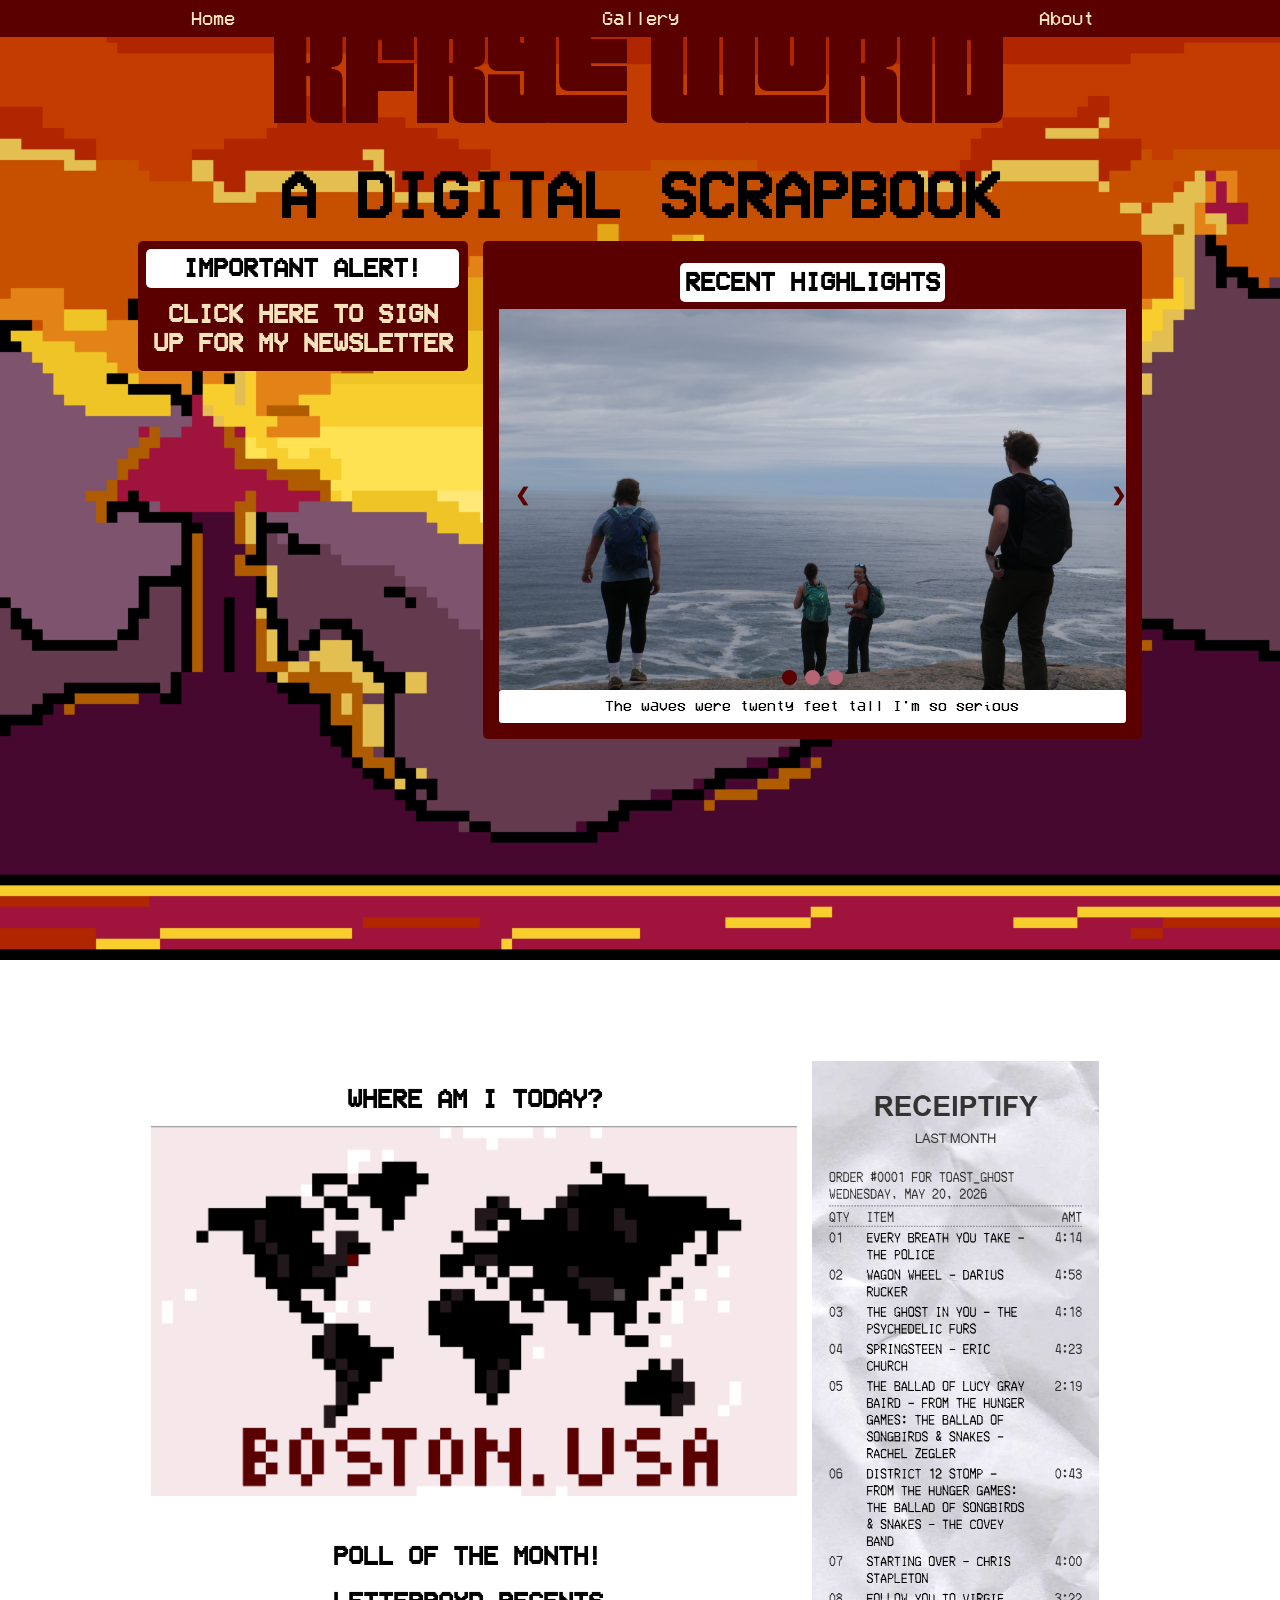
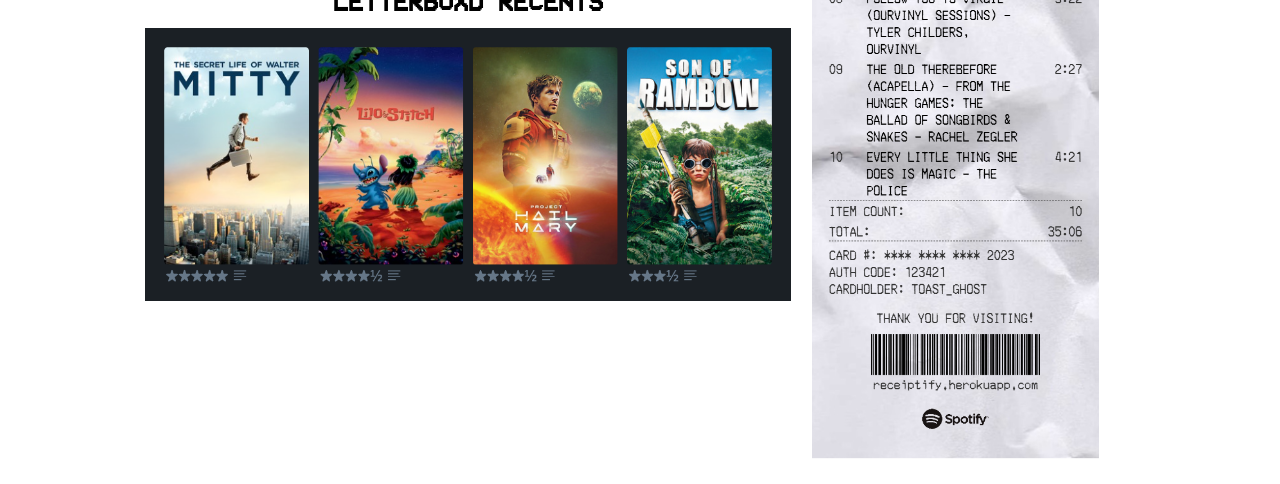
==== index.html @ 716885e6 "cssoverhaulpt3" ====
<!DOCTYPE html>
<html lang="en">
<head>
    <meta charset="UTF-8">
    <meta name="viewport" content="width=device-width, initial-scale=1.0">
    <title>Kfrye the site</title>
    <link rel="stylesheet" href="styles1.css">
    <script src="script.js" defer></script>
     <link rel="icon" type="image/x-icon" href="Favicon/favicon-16x16.png">
</head>

<body>
  <style>* {
  cursor: url('https://cdn.cursors-4u.net/previews/diet-coke-418678a9-32.webp') 32 32, auto !important;
}</style>
<div id="page">
   <nav id="site-nav">
    <a href="index.html">Home</a>
    <a href="index2.html">Gallery</a>
    <a href="index3.html">About</a>
  </nav> 
    <header class="page-header">
    <h1>KFrye World</h1>
    </header>   

<div class="page-wrapper">
  <div id="subheading">
    <h2>A digital scrapbook</h2>
  </div>

<div class="grid-container1">
  <div class="item leftitm">
      <div class="window">
     <div class="title-bar">
       <div class="title-bar-text"><h3>IMPORTANT ALERT!</h3>
        <div class="window-body">
        <a href="index6.html"><h5>Click here to sign up for my newsletter</h5></a>
       </div>
        </div>
      </div>
    </div> 
    <div>
      <iframe src="https://kfrye.atabook.org/" 
        width="100%" 
        style="border: none; top: -10px;"
        frameborder="0"
        title="Guestbook"
        scrolling="no">
    </iframe>
  </div>  
  </div>



  <!-- Slideshow container -->
<div class="item rightitem">
  <div class="slideshow-container">
  <div class="subheading"> <h3>Recent Highlights</h3></div>
  <!-- Full-width images with number and caption text -->
  <div class="mySlides fade">
    <img src="Gallery Photos/slideshow photos/acadiagroup.JPG" style="width:100%" style="height: 100px; object-fit: cover;">
    <div class="text">The waves were twenty feet tall I'm so serious</div>
  </div>

  <div class="mySlides fade">
    <img src="Gallery Photos/slideshow photos/carsunset.JPG" style="width:100%">
    <div class="text">A very beautiful moment until we realized the car battery had died.</div>
  </div>

  <div class="mySlides fade">
    <img src="Gallery Photos/slideshow photos/oldraggroup.jpg" style="width:100%">
    <div class="text">Andy would then proceed to climb off the edge of the mountain (he was fine but my blood pressure may never recover)</div>
  </div>

  <!-- Next and previous buttons -->
  <a class="prev" onclick="plusSlides(-1)">&#10094;</a>
  <a class="next" onclick="plusSlides(1)">&#10095;</a>

  <!-- The dots/circles -->
  <div class="dots-container">
    <span class="dot" onclick="currentSlide(1)"></span>
    <span class="dot" onclick="currentSlide(2)"></span>
    <span class="dot" onclick="currentSlide(3)"></span>
  </div>
  </div>
</div>
  </div>



<!-- end of horizontal row 1 --> 

<!-- Beginning of grid -->
<div class="grid-container">
    <div class="left-column-stack">
         <div id="location-map"><h3>Where am I today?</h3><img src="Media/locationmap.png" alt="Where am I?"></div>
     <div class="item item-2">
     <!-- Elfsight Poll | Untitled Poll -->
      <div><h3>Poll of the month!</h3></div>
     <script src="https://elfsightcdn.com/platform.js" async></script>
     <div class="elfsight-app-b0b68e0b-7c2a-4dcc-b255-953e3d0c269c" data-elfsight-app-lazy></div>
      <div><h3>Letterboxd Recents</h3></div>
         <div class="item item-1">
          <a href="https://boxd.it/flhbj"target="_blank" rel="noopener noreferrer">
          <img src="Media/Letterboxd Updates/letterboxd-recent-2026-05-26.png" alt="Recent movies watched" style="width: 100%; height: auto; object-fit: cover;"></a></div>
    </div>
    </div>
    
   
    <div class="item item-3">
    <img src="Media/recieptify_may26.png" alt="What I've been listening to lately"></div>
</div>
</div>
 </div>  
</body>
</html>
---- styles1.css ----
*, *::before, *::after {
  box-sizing: border-box;
}

#page {
  background-image:url(Media/customsunset.png);
  background-repeat:no-repeat;
  background-size:cover;
  overflow: hidden;
  background-attachment: fixed;
}

.page-wrapper{
  width: 80%;
  margin: 0 auto;

}

body {
  margin: 0;
  padding: 0;
}

img,
iframe {
  max-width: 100%;
  width: 100%;
  height: auto;
  display: block;
  overflow: hidden;
}

.page-header {
  width: 100%;
  box-sizing: border-box;

}

.page-header h1 {
  margin: 0;
  text-align: center;
  width: auto;
  box-sizing: border-box;
  background: transparent;
}

h1 {
  font-size: 12vi;
  color: #5A0001;
  align-items: center;
  font-family: 'Pincoya', sans-serif;
  padding: 0.5rem;
  padding-bottom: 0%;
  width: auto;
}
@media (orientation: portrait) {
  h1 {
    font-size: 15vi;
    padding-top: 10%;
  }
}

h2 {
  font-size: 3vi;
  color: #000000;
  text-align: center;
  font-family: 'VCR_OSD_MONO', sans-serif;
  margin: 0%;
  padding: 0%;
  text-transform: uppercase;
}

@media (orientation: landscape) {
  h2 {
    font-size: 5vi;
  }
}

h3 {
  font-size: 2vi;
  color: #000000;
  text-align: center;
  font-family: 'VCR_OSD_MONO', sans-serif;
  margin: 1%;
  padding: 5px;
  background-color: #ffffff;
  box-sizing: border-box;
  border-radius: 5px;
  text-transform: uppercase;
}

h4{
  font-size: 2vi;
  color: #000000;
  text-align: center;
  font-family: 'Designer', sans-serif;
  margin: 0%;
  padding: 0%;
  padding: 0.5rem;
  border-radius: 5px;
}

h5{
 font-size: 2vi;
  color: #F4E3BB;
  text-align: center;
  font-family: 'VCR_OSD_MONO', sans-serif;
  margin: 1%;
  padding: 5px;
  text-transform: uppercase; 
  text-decoration: none;
}

h5 a{
  text-decoration: none;
}

@media (orientation: portrait){
    h3 {
        font-size: 8vi;
        justify-content: center;
        text-align: center;
    }
}

.subheading {
    display: flex;
    flex-direction: row;
    align-items: flex-start;
    justify-content: center;
    width: 100%;
    margin: 0%;
    padding: 0%;
    }

#site-nav {
  display: flex;
  position: fixed;
  justify-content: space-evenly;
  gap: 1rem;
  margin: 0;
  font-family: VCR_OSD_MONO, sans-serif;
  font-size: larger;
  color: #F4E3BB;
  background: #5A0001;
  padding: .5rem;
  width: 100%;
  box-sizing: border-box;
  max-width: 100%;
  z-index: 1000;
}

#site-nav a {
  text-decoration: none;
  color: inherit;
  flex: 1;
  text-align: center;
  vertical-align: center;
}

@media (orientation: portrait){
    .horizontal-row {
        flex-direction: column;
        justify-content: center;
        align-items: flex-start;
        width: 100% !important;
        height: 100% !important;
        object-fit: contain !important;
    }
}
.grid-container1 {
  display: grid;
  grid-template-columns: 1fr 2fr; 
  grid-template-rows: auto auto 1fr; 
  gap: 15px; 
  padding: 10px;
  align-items: start;
  box-sizing: border-box;
  grid-auto-flow: dense;
}

.leftitm{
  grid-column: 1;
  grid-row: 1;
  width: 100%;
}

.rightitem{
  grid-column: 2;
  grid-row: 1/2;
  width: 100%;
}

@media (orientation: portrait) {
  .leftitm{
    grid-column: 1;
    grid-row: 1;
    width: 100% !important;
    height: 100% !important;
    object-fit: contain !important; 
  }
  .rightitem{
    grid-column: 1;
    grid-row: 2;
  }
}

.window{
  background-color:#5A0001;
  width: 100%;
  height: fit-content;
  padding: 5px;
  border-radius: 5px;
}

.window-body{
  display: flex;
  justify-content: center;
  align-items: flex-start;
  font-family: VCR_OSD_MONO, sans-serif;
  text-decoration: none;
}

.window-body a{
  font-family: VCR_OSD_MONO, sans-serif;
  text-decoration: none;
}

iframe {
  display: block;
  width: 100%;
  height: 40rem;
  border-radius: 5px;
}

.grid-container {
  display: grid;
  grid-template-columns: 2fr 1fr; 
  grid-template-rows: auto auto 1fr; 
  gap: 15px; 
  padding: 10px;
  align-items: start;
  box-sizing: border-box;
  grid-auto-flow: dense;
}

.left-column-stack {
  display: flex;
  flex-direction: column;
  gap: 15px;
}

.right-column-stack {
  display: flex;
  flex-direction: column;
  gap: 15px;
}

.item-1 {
  grid-column: 1;
  grid-row: 1;
  width: 100%;
}

.item-2 {
  grid-column: 1;
  grid-row: 2;
  width: 100%;
  align-items: flex-start;
  padding: 1%;
  margin: 0%;
  background-size: cover;
  background-position: center;
}

[class*="elfsight-app"] {
  width: 100% !important;
  margin-top: 0 !important;
  margin-bottom: 0 !important;
  align-self: start !important; 
  margin-bottom: 1%;
}

.item-3 {
  grid-column: 2;
  grid-row: 1 / 3; 
  width: 87%;
  align-items: flex-end;
}
* {box-sizing:border-box}

#location-map {
  width: 100%;
  height: auto;
  display: block;
  justify-content: center;
  margin: 1%;
  padding: 1%;
}

@media (orientation: portrait) {
  .grid-container {
    grid-template-columns: 1fr; /* Forces a single column */
    grid-template-rows: auto; /* Resets row heights */
    flex-direction: column;
    display: flex;
    justify-content: center;
    align-items: flex-start;
  }

  .item-1, .item-2 {
    grid-column: auto; 
    grid-row: auto;  
    overflow: hidden;
    justify-content: center;
    align-items: flex-start;
  }
    .item-3 {
        grid-column: auto; 
        grid-row: auto;  
        width: 100%;
        justify-content: center;
        align-items: flex-start;
    }

  .dots-container {
  position: absolute;
  bottom: 40px;
  left: 0;
  right: 0;
  width: 100%;
  text-align: center;
    }
}
/* Slideshow container */
.slideshow-container {
  max-width: 900px;
  max-height: auto;
  position: relative;
  overflow: hidden;
  margin: auto;
  padding: 1rem;
  border-radius: 5px;
  background-color: #5A0001;
  background-size: cover;
  background-position: center;
}

/* Hide the images by default */
.mySlides {
  display: none;
}

.mySlides img {
  width: 100%;
  height: auto;
  object-fit: cover;
  object-position: center;
  display: block;
}

/* Container for the dots */
.dots-container {
  position: absolute;
  bottom: 50px;
  left: 0;
  right: 0;
  width: 100%;
  text-align: center;
}

@media (orientation: portrait) {
  .dots-container {
    bottom: 10px;
  }
  .text {
    bottom: 40px;
    color: #000000;
    font-family: Helvetica, sans-serif;
    font-size: 15px;
    padding: 8px 12px;
    position: absolute;
    bottom: 535px;
    width: 100%;
    text-align: center;
  }
  .slideshow-container {
    padding-bottom: 0%;
  }
}

/* Next & previous buttons */
.prev, .next {
  cursor: pointer;
  position: absolute;
  top: 50%;
  width: auto;
  margin-top: -22px;
  padding: 16px;
  color: #5A0001;
  font-weight: bold;
  font-size: 18px;
  transition: 0.6s ease;
  border-radius: 0 3px 3px 0;
  user-select: none;
}

/* Position the "next button" to the right */
.next {
  right: 0;
  border-radius: 3px 0 0 3px;
}

/* On hover, add a black background color with a little bit see-through */
.prev:hover, .next:hover {
  background-color: rgba(0,0,0,0.8);
}

.text {
  color: #000000;
  font-family: VCR_OSD_MONO, sans-serif;
  font-size: 15px;
  padding: 8px 12px;
  bottom: 490px;
  width: 100%;
  text-align: center;
  background-color: #ffffff;
  box-sizing: border-box;
  border-radius: 3px;
}

/* Number text (1/3 etc) */
.numbertext {
  color: #5A0001;
  font-size: 12px;
  font-family: Helvetica, sans-serif;
  padding: 8px 12px;
  position: absolute;
  top: 40;
}

/* The dots/bullets/indicators */
.dot {
  cursor: pointer;
  height: 15px;
  width: 15px;
  margin: 0 2px;
  background-color: #B56576;
  border-radius: 50%;
  display: inline-block;
  transition: background-color 0.6s ease;
}

.active, .dot:hover {
  background-color: #5A0001;
}

/* Fading animation */
.fade {
  animation-name: fade;
  animation-duration: 1.5s;
}

@keyframes fade {
  from {opacity: .4}
  to {opacity: 1}
}

.ml-embedded {
  width: auto;
  height: auto;
  display: block;
  justify-content: center;
  align-items: start;
  margin: 1rem;
}

#header__inner {
  display: flex;
  flex-direction: row;
  align-items: center;
  justify-content: center;
  width: 100%;
  border-color: black;
}

#about-and-resources-text {
    padding: 1rem;
    padding-top: 0%;
    justify-content: center;
    text-align: center;
    vertical-align: top;
    padding-bottom: 15rem;
    font-family: Helvetica,sans-serif;
    font-size: 2vi;
}
@media (orientation: portrait) {
  #about-and-resources-text {
    font-size: 4vi;
    padding-top: 0%;
  }
    
}
#about-and-resources-text a{
    color: #F6E8EA;
    background: #5A0001;
    padding: 0.5rem;
    box-sizing: border-box;
    font-family: Helvetica, sans-serif;
    border-radius: 5px;
    text-decoration: none;}
@font-face {
  font-family: 'Fat Kat';
  src: url('Fonts/Fat Kat - (Demo) hanscostudio.com.woff2') format('woff2'),
       url('Fonts/Fat Kat - (Demo) hanscostudio.com.woff') format('woff');
  font-weight: normal;
  font-style: normal;
}

@font-face {
    font-family: 'Minecraft';
    src: url('Fonts/Minecraft.ttf') format('truetype'),
         url('Fonts/Minecraft.woff') format('woff'),
         url('Fonts/Minecraft.woff2') format('woff2');
    font-weight: normal;
    font-style: normal;
}

@font-face {
    font-family: 'Monospace Typewriter';
    src: url('Fonts/MonospaceTypewriter.ttf') format('truetype'),
         url('Fonts/MonospaceTypewriter.woff') format('woff'),
         url('Fonts/MonospaceTypewriter.woff2') format('woff2');
    font-weight: normal;
    font-style: normal;
}

@font-face {
    font-family: Designer;
    src: url('Fonts/Designer.regular.ttf') format('truetype'),
         url('Fonts/Designer.woff') format('woff'),
         url('Fonts/Designer.woff2') format('woff2');
    font-weight: normal;
    font-style: normal;
}

@font-face {
    font-family: Pincoya;
    src: url('Fonts/Pincoyablack-Black.ttf') format('truetype'),
         url('Fonts/pincoyablack.woff') format('woff'),
         url('Fonts/pincoyablack.woff2') format('woff2');
    font-weight: normal;
    font-style: normal;
}

@font-face {
    font-family: powerpuff girls;
    src: url('Fonts/powerpuff girls font.ttf') format('truetype'),
         url('Fonts/PowerpuffGirls.woff') format('woff'),
         url('Fonts/PowerpuffGirls.woff2') format('woff2');
}

@font-face {
  font-family: BLUE-OCEAN;
  src: url(Fonts/BLUE-OCEAN.ttf) format('truetype');
}

@font-face {
  font-family: VCR_OSD_MONO;
  src: url(Fonts/VCR_OSD_MONO_1.001.ttf);
}
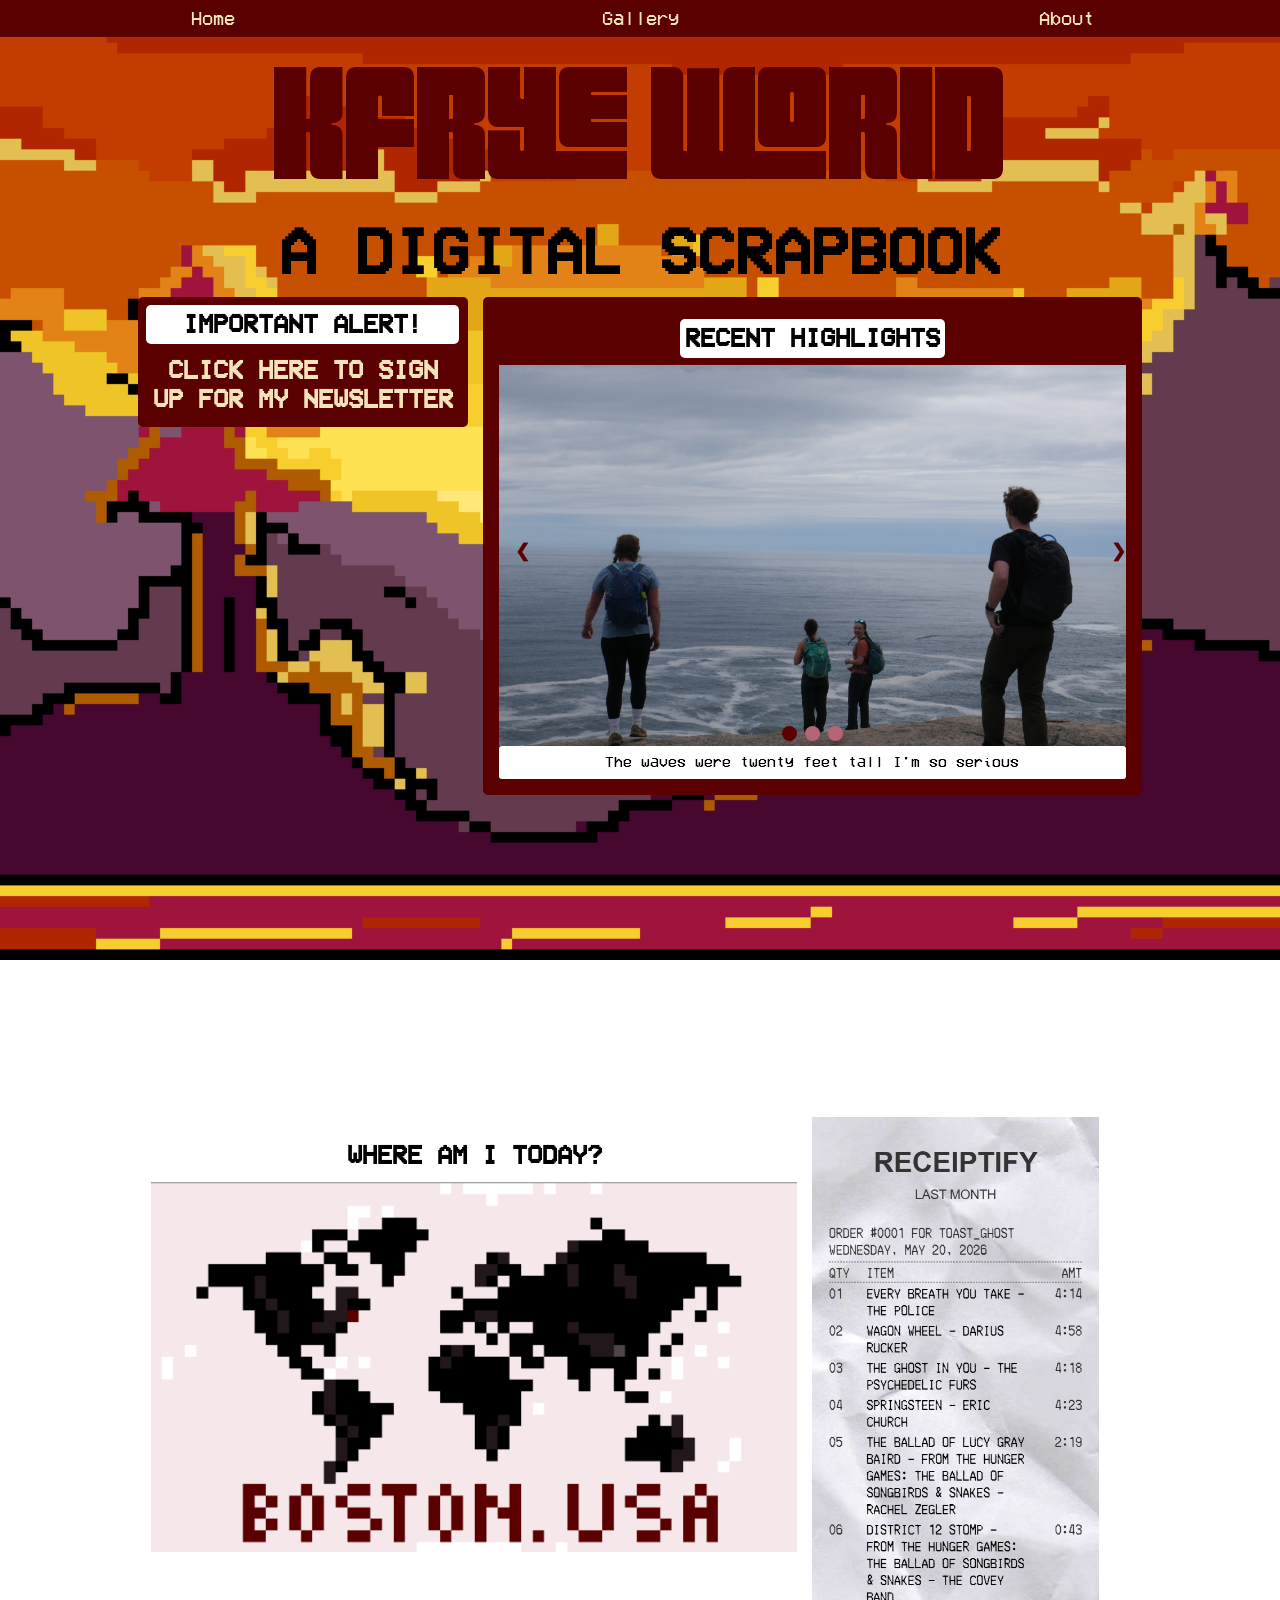
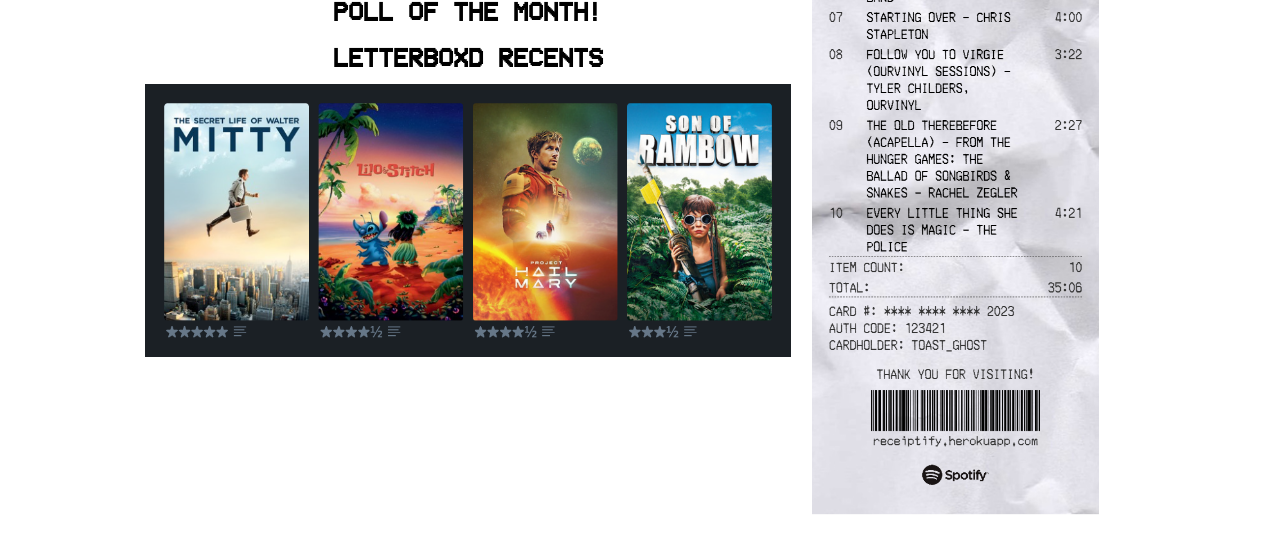
==== commit 5e2a0570: "cssoverhaul4" ====
--- a/index.html
+++ b/index.html
@@ -34,7 +34,7 @@
      <div class="title-bar">
        <div class="title-bar-text"><h3>IMPORTANT ALERT!</h3>
         <div class="window-body">
-        <a href="index6.html"><h5>Click here to sign up for my newsletter</h5></a>
+        <a href="index6.html" target="_blank" rel="noopener noreferrer"><h5>Click here to sign up for my newsletter</h5></a>
        </div>
         </div>
       </div>
--- a/styles1.css
+++ b/styles1.css
@@ -50,6 +50,7 @@
   align-items: center;
   font-family: 'Pincoya', sans-serif;
   padding: 0.5rem;
+  padding-top: 5%;
   padding-bottom: 0%;
   width: auto;
 }
@@ -484,16 +485,7 @@
   border-color: black;
 }
 
-#about-and-resources-text {
-    padding: 1rem;
-    padding-top: 0%;
-    justify-content: center;
-    text-align: center;
-    vertical-align: top;
-    padding-bottom: 15rem;
-    font-family: Helvetica,sans-serif;
-    font-size: 2vi;
-}
+
 @media (orientation: portrait) {
   #about-and-resources-text {
     font-size: 4vi;
@@ -501,14 +493,7 @@
   }
     
 }
-#about-and-resources-text a{
-    color: #F6E8EA;
-    background: #5A0001;
-    padding: 0.5rem;
-    box-sizing: border-box;
-    font-family: Helvetica, sans-serif;
-    border-radius: 5px;
-    text-decoration: none;}
+
 @font-face {
   font-family: 'Fat Kat';
   src: url('Fonts/Fat Kat - (Demo) hanscostudio.com.woff2') format('woff2'),
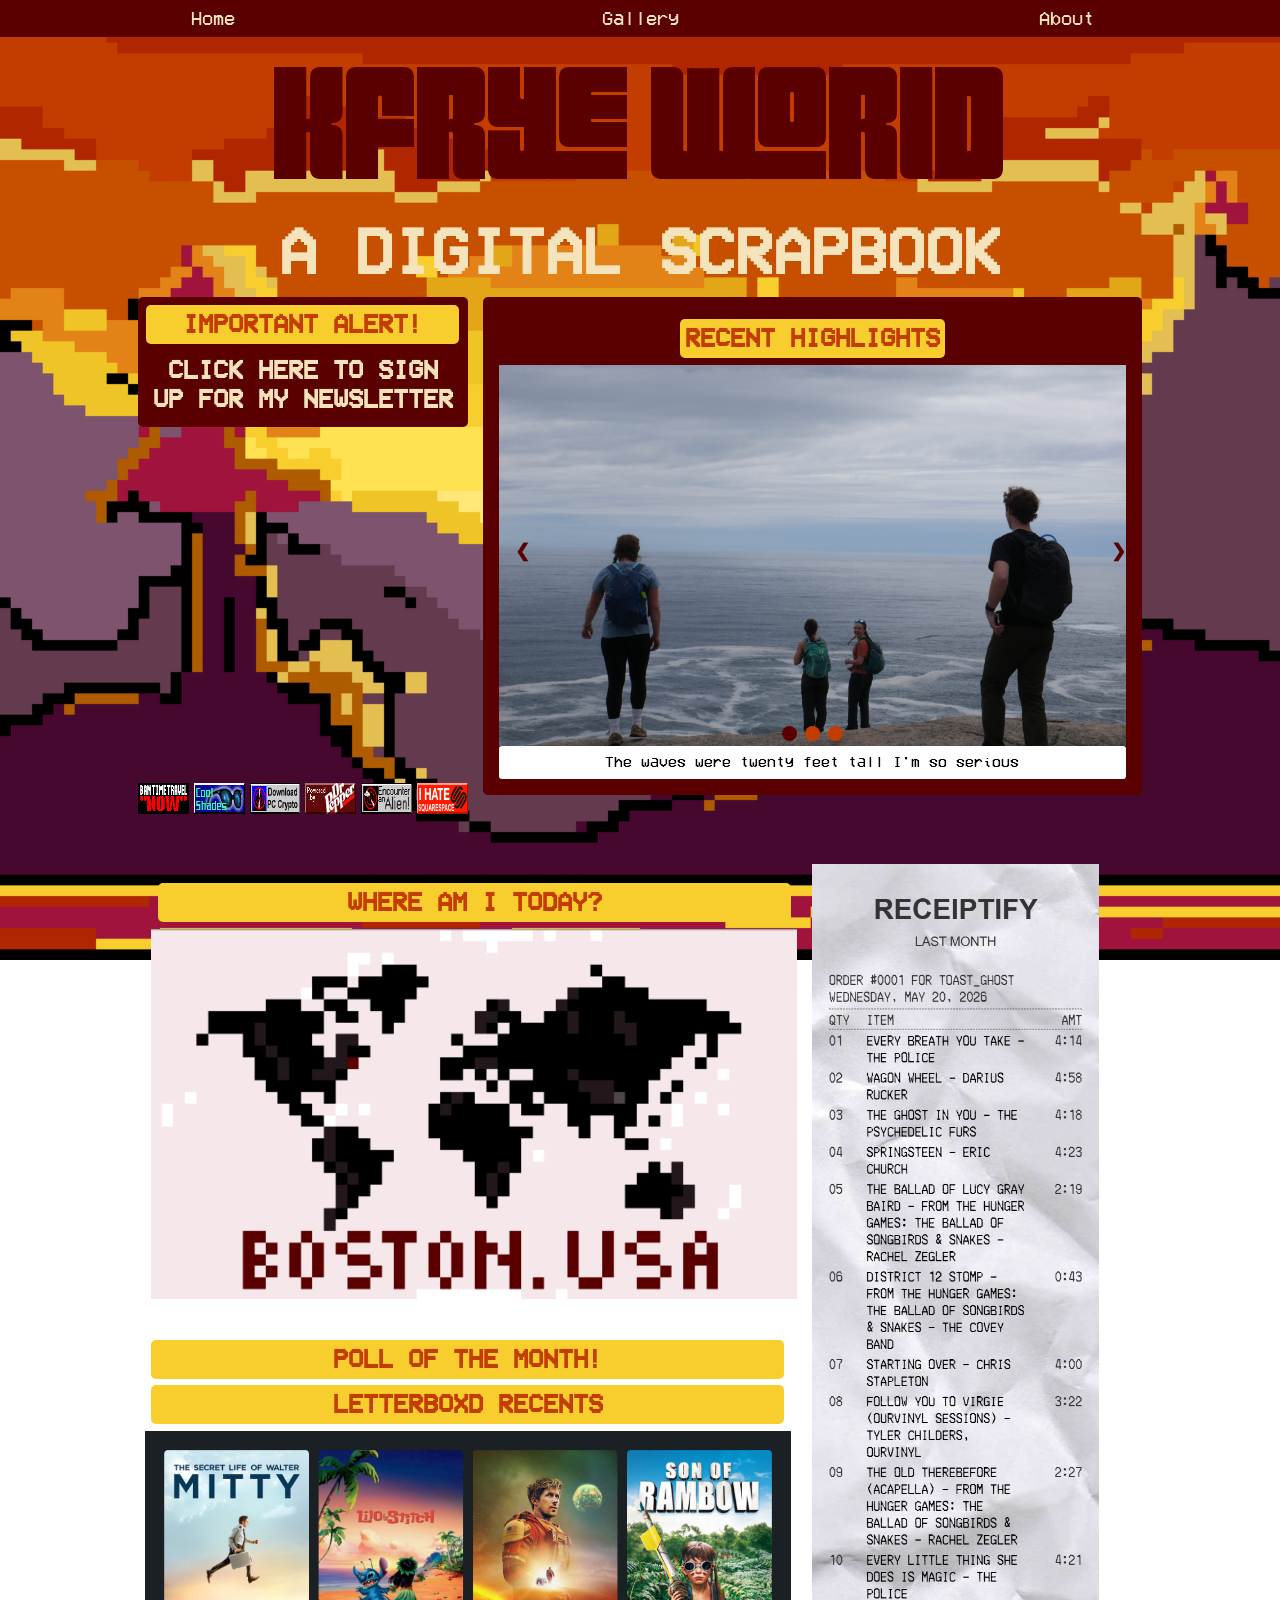
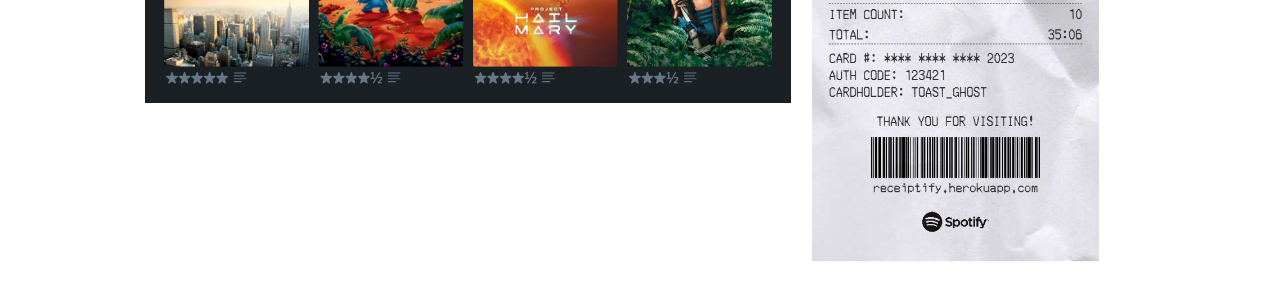
==== commit a174aa50: "cssoverhaulpt5" ====
--- a/index.html
+++ b/index.html
@@ -30,7 +30,7 @@
 
 <div class="grid-container1">
   <div class="item leftitm">
-      <div class="window">
+    <div class="window">
      <div class="title-bar">
        <div class="title-bar-text"><h3>IMPORTANT ALERT!</h3>
         <div class="window-body">
@@ -44,10 +44,29 @@
         width="100%" 
         style="border: none; top: -10px;"
         frameborder="0"
-        title="Guestbook"
-        scrolling="no">
+        title="Guestbook">
     </iframe>
-  </div>  
+    </div>  
+    <div class="button-slideshow">
+      <a href="https://your-destination-url.com" target="_blank" rel="noopener noreferrer">
+      <img src="Buttons/bantimetravel.png" class=scrolling-image alt="Ban Time Travel!">
+     </a>
+     <a href="https://your-destination-url.com" target="_blank" rel="noopener noreferrer">
+     <img src="Buttons/coolshades.gif" class=scrolling-image alt="Cool shades">
+     </a>
+      <a href="https://your-destination-url.com" target="_blank" rel="noopener noreferrer">
+     <img src="Buttons/downloadingviruses.gif" class=scrolling-image alt="Uh oh what are you downloading">
+     </a>
+      <a href="https://your-destination-url.com" target="_blank" rel="noopener noreferrer">
+     <img src="Buttons/drpepperpower.gif" class=scrolling-image alt="Dr Pepper Power">
+     </a>
+     <a href="https://your-destination-url.com" target="_blank" rel="noopener noreferrer">
+     <img src="Buttons/encounteranalien.gif" class=scrolling-image alt="encounter an alien">
+     </a>
+      <a href="https://your-destination-url.com" target="_blank" rel="noopener noreferrer">
+     <img src="Buttons/hatesquarespace.png" class=scrolling-image alt="hate squarespace">
+     </a>
+    </div>
   </div>
 
 
@@ -58,7 +77,7 @@
   <div class="subheading"> <h3>Recent Highlights</h3></div>
   <!-- Full-width images with number and caption text -->
   <div class="mySlides fade">
-    <img src="Gallery Photos/slideshow photos/acadiagroup.JPG" style="width:100%" style="height: 100px; object-fit: cover;">
+    <img src="Gallery Photos/slideshow photos/acadiagroup.JPG">
     <div class="text">The waves were twenty feet tall I'm so serious</div>
   </div>
 
--- a/styles1.css
+++ b/styles1.css
@@ -63,7 +63,7 @@
 
 h2 {
   font-size: 3vi;
-  color: #000000;
+  color: #F4E3BB;
   text-align: center;
   font-family: 'VCR_OSD_MONO', sans-serif;
   margin: 0%;
@@ -79,12 +79,12 @@
 
 h3 {
   font-size: 2vi;
-  color: #000000;
+  color: #c33c00;
   text-align: center;
   font-family: 'VCR_OSD_MONO', sans-serif;
   margin: 1%;
   padding: 5px;
-  background-color: #ffffff;
+  background-color: #f8ce2f;
   box-sizing: border-box;
   border-radius: 5px;
   text-transform: uppercase;
@@ -230,8 +230,9 @@
 iframe {
   display: block;
   width: 100%;
-  height: 40rem;
+  height: 21rem;
   border-radius: 5px;
+  margin-top: 1%;
 }
 
 .grid-container {
@@ -299,40 +300,18 @@
   padding: 1%;
 }
 
-@media (orientation: portrait) {
-  .grid-container {
-    grid-template-columns: 1fr; /* Forces a single column */
-    grid-template-rows: auto; /* Resets row heights */
-    flex-direction: column;
-    display: flex;
-    justify-content: center;
-    align-items: flex-start;
-  }
-
-  .item-1, .item-2 {
-    grid-column: auto; 
-    grid-row: auto;  
-    overflow: hidden;
-    justify-content: center;
-    align-items: flex-start;
-  }
-    .item-3 {
-        grid-column: auto; 
-        grid-row: auto;  
-        width: 100%;
-        justify-content: center;
-        align-items: flex-start;
-    }
-
-  .dots-container {
-  position: absolute;
-  bottom: 40px;
-  left: 0;
-  right: 0;
-  width: 100%;
-  text-align: center;
-    }
-}
+.button-slideshow{
+  display: flex;
+  flex-direction: row;  
+  gap: 5px;
+  margin-top: 5%;
+}
+
+.button-slideshow img{
+  height: 31px;
+  width: 88px;
+}
+
 /* Slideshow container */
 .slideshow-container {
   max-width: 900px;
@@ -446,7 +425,7 @@
   height: 15px;
   width: 15px;
   margin: 0 2px;
-  background-color: #B56576;
+  background-color: #c33c00;
   border-radius: 50%;
   display: inline-block;
   transition: background-color 0.6s ease;
@@ -490,8 +469,7 @@
   #about-and-resources-text {
     font-size: 4vi;
     padding-top: 0%;
-  }
-    
+  } 
 }
 
 @font-face {
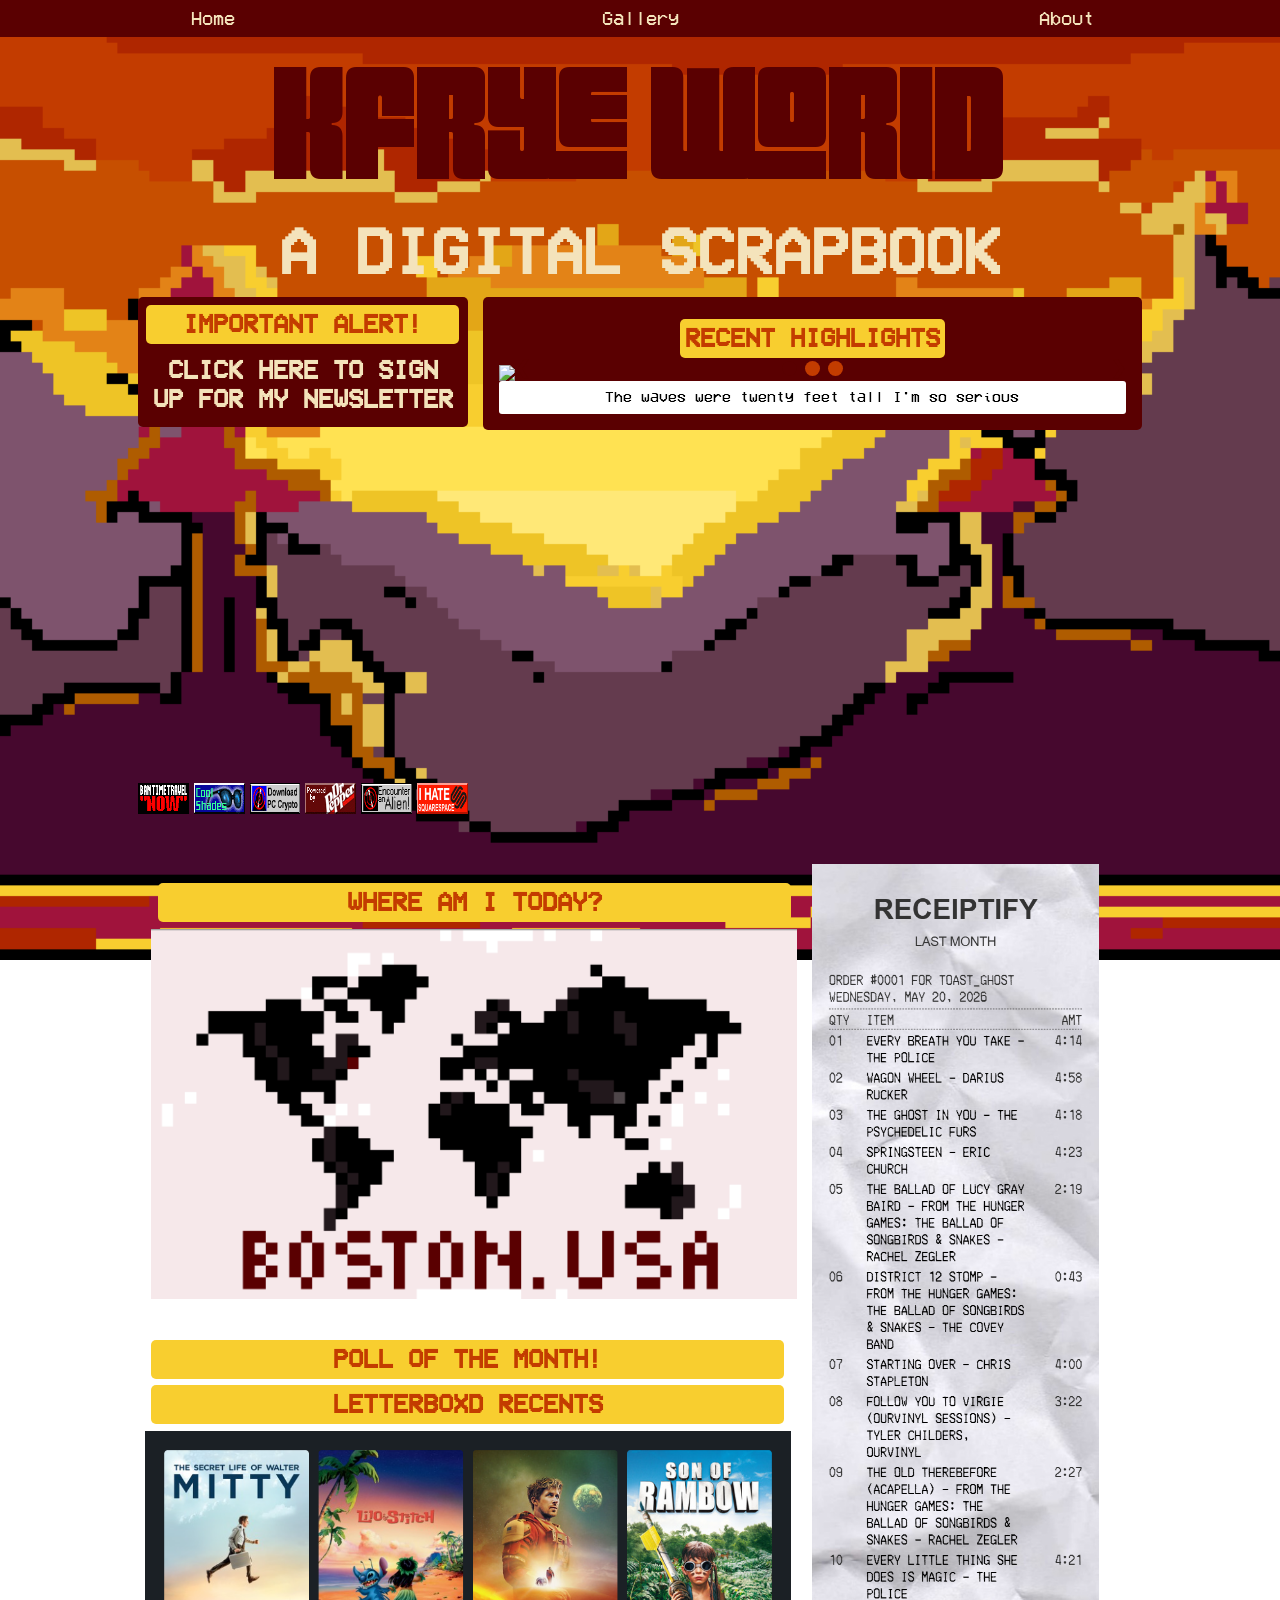
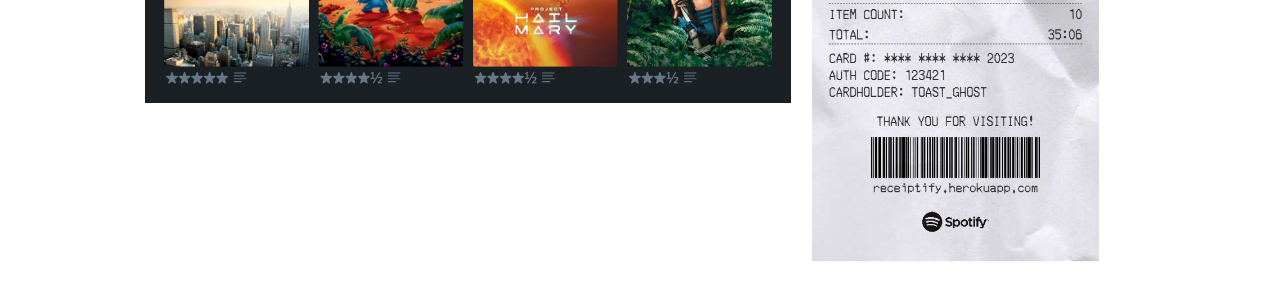
==== commit d520cac7: "updatesmay29" ====
--- a/index.html
+++ b/index.html
@@ -77,18 +77,18 @@
   <div class="subheading"> <h3>Recent Highlights</h3></div>
   <!-- Full-width images with number and caption text -->
   <div class="mySlides fade">
-    <img src="Gallery Photos/slideshow photos/acadiagroup.JPG">
+    <img src="Gallery Photos/slideshow photos/AcadiaGroupFormatted.png">
     <div class="text">The waves were twenty feet tall I'm so serious</div>
   </div>
 
   <div class="mySlides fade">
-    <img src="Gallery Photos/slideshow photos/carsunset.JPG" style="width:100%">
+    <img src="Gallery Photos/slideshow photos/Fundysunsetformatted.png" style="width:100%">
     <div class="text">A very beautiful moment until we realized the car battery had died.</div>
   </div>
 
   <div class="mySlides fade">
-    <img src="Gallery Photos/slideshow photos/oldraggroup.jpg" style="width:100%">
-    <div class="text">Andy would then proceed to climb off the edge of the mountain (he was fine but my blood pressure may never recover)</div>
+    <img src="Gallery Photos/slideshow photos/OldRagGroupFormatted.png" style="width:100%">
+    <div class="text">Andy would then proceed to climb off the edge of the mountain</div>
   </div>
 
   <!-- Next and previous buttons -->
--- a/styles1.css
+++ b/styles1.css
@@ -13,7 +13,12 @@
 .page-wrapper{
   width: 80%;
   margin: 0 auto;
-
+}
+
+@media (orientation: portrait){
+  .page-wrapper{
+    width: 100%;
+  }
 }
 
 body {
@@ -56,13 +61,13 @@
 }
 @media (orientation: portrait) {
   h1 {
-    font-size: 15vi;
+    font-size: 20vi;
     padding-top: 10%;
   }
 }
 
 h2 {
-  font-size: 3vi;
+  font-size: 5vi;
   color: #F4E3BB;
   text-align: center;
   font-family: 'VCR_OSD_MONO', sans-serif;
@@ -71,9 +76,9 @@
   text-transform: uppercase;
 }
 
-@media (orientation: landscape) {
+@media (orientation: portrait) {
   h2 {
-    font-size: 5vi;
+    font-size: 10vi;
   }
 }
 
@@ -121,6 +126,9 @@
         font-size: 8vi;
         justify-content: center;
         text-align: center;
+    }
+    h5{
+      font-size: 5vi;
     }
 }
 
@@ -193,6 +201,11 @@
 }
 
 @media (orientation: portrait) {
+  .grid-container1 {
+  display: grid;
+  grid-template-columns: 1fr; 
+  grid-template-rows: auto auto 1fr;
+  }
   .leftitm{
     grid-column: 1;
     grid-row: 1;
@@ -290,6 +303,26 @@
   align-items: flex-end;
 }
 * {box-sizing:border-box}
+
+@media (orientation: portrait) {
+  .grid-container {
+    display: grid;
+    grid-template-columns: 2fr; 
+    grid-template-rows: auto auto auto 1fr;
+  } 
+  .item-1{
+    grid-column: 1;
+    grid-row: 1;
+  }
+  .item-2{
+    grid-column: 1;
+    grid-row: 2;
+  }
+  .item-3{
+    grid-column: 1;
+    grid-row: 3;
+  }
+}
 
 #location-map {
   width: 100%;
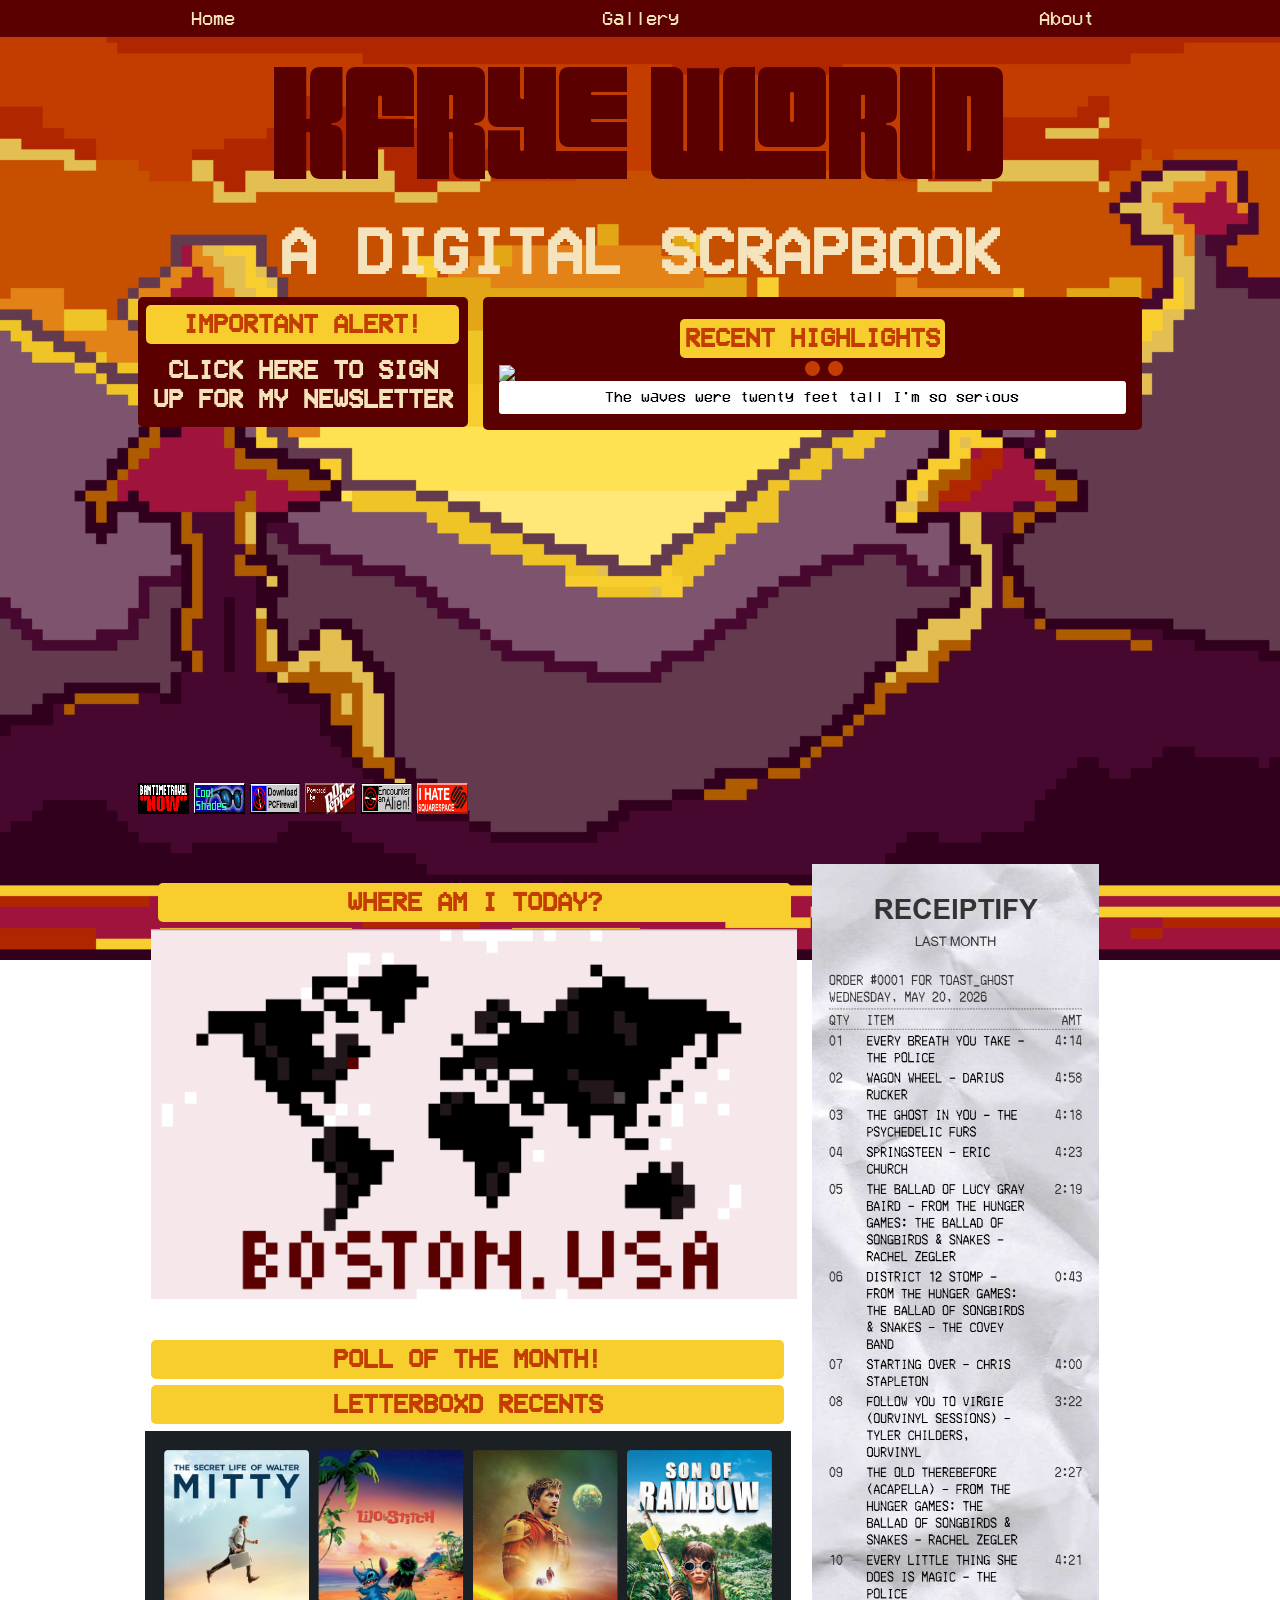
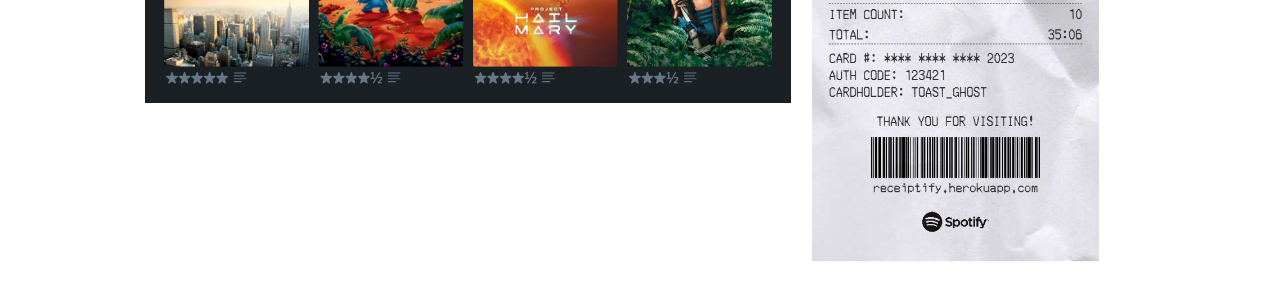
==== commit 829c951f: "testcommit" ====
--- a/index.html
+++ b/index.html
@@ -48,22 +48,22 @@
     </iframe>
     </div>  
     <div class="button-slideshow">
-      <a href="https://your-destination-url.com" target="_blank" rel="noopener noreferrer">
+      <a href="https://whimsy.space/" target="_blank" rel="noopener noreferrer">
       <img src="Buttons/bantimetravel.png" class=scrolling-image alt="Ban Time Travel!">
      </a>
-     <a href="https://your-destination-url.com" target="_blank" rel="noopener noreferrer">
+     <a href="https://plaza.one/" target="_blank" rel="noopener noreferrer">
      <img src="Buttons/coolshades.gif" class=scrolling-image alt="Cool shades">
      </a>
-      <a href="https://your-destination-url.com" target="_blank" rel="noopener noreferrer">
+      <a href="https://www.jerrypournelle.com/reports/jerryp/dogsinelk.html" target="_blank" rel="noopener noreferrer">
      <img src="Buttons/downloadingviruses.gif" class=scrolling-image alt="Uh oh what are you downloading">
      </a>
-      <a href="https://your-destination-url.com" target="_blank" rel="noopener noreferrer">
+      <a href="https://www.ciggies.app/" target="_blank" rel="noopener noreferrer">
      <img src="Buttons/drpepperpower.gif" class=scrolling-image alt="Dr Pepper Power">
      </a>
-     <a href="https://your-destination-url.com" target="_blank" rel="noopener noreferrer">
+     <a href="https://zzz.zoomquilt.org/" target="_blank" rel="noopener noreferrer">
      <img src="Buttons/encounteranalien.gif" class=scrolling-image alt="encounter an alien">
      </a>
-      <a href="https://your-destination-url.com" target="_blank" rel="noopener noreferrer">
+      <a href="https://isotropic.org/papers/chicken.pdf" target="_blank" rel="noopener noreferrer">
      <img src="Buttons/hatesquarespace.png" class=scrolling-image alt="hate squarespace">
      </a>
     </div>
--- a/styles1.css
+++ b/styles1.css
@@ -3,7 +3,7 @@
 }
 
 #page {
-  background-image:url(Media/customsunset.png);
+  background-image:url(Media/sunsetbkgd.png);
   background-repeat:no-repeat;
   background-size:cover;
   overflow: hidden;
@@ -331,6 +331,7 @@
   justify-content: center;
   margin: 1%;
   padding: 1%;
+  border-radius: 5px;
 }
 
 .button-slideshow{
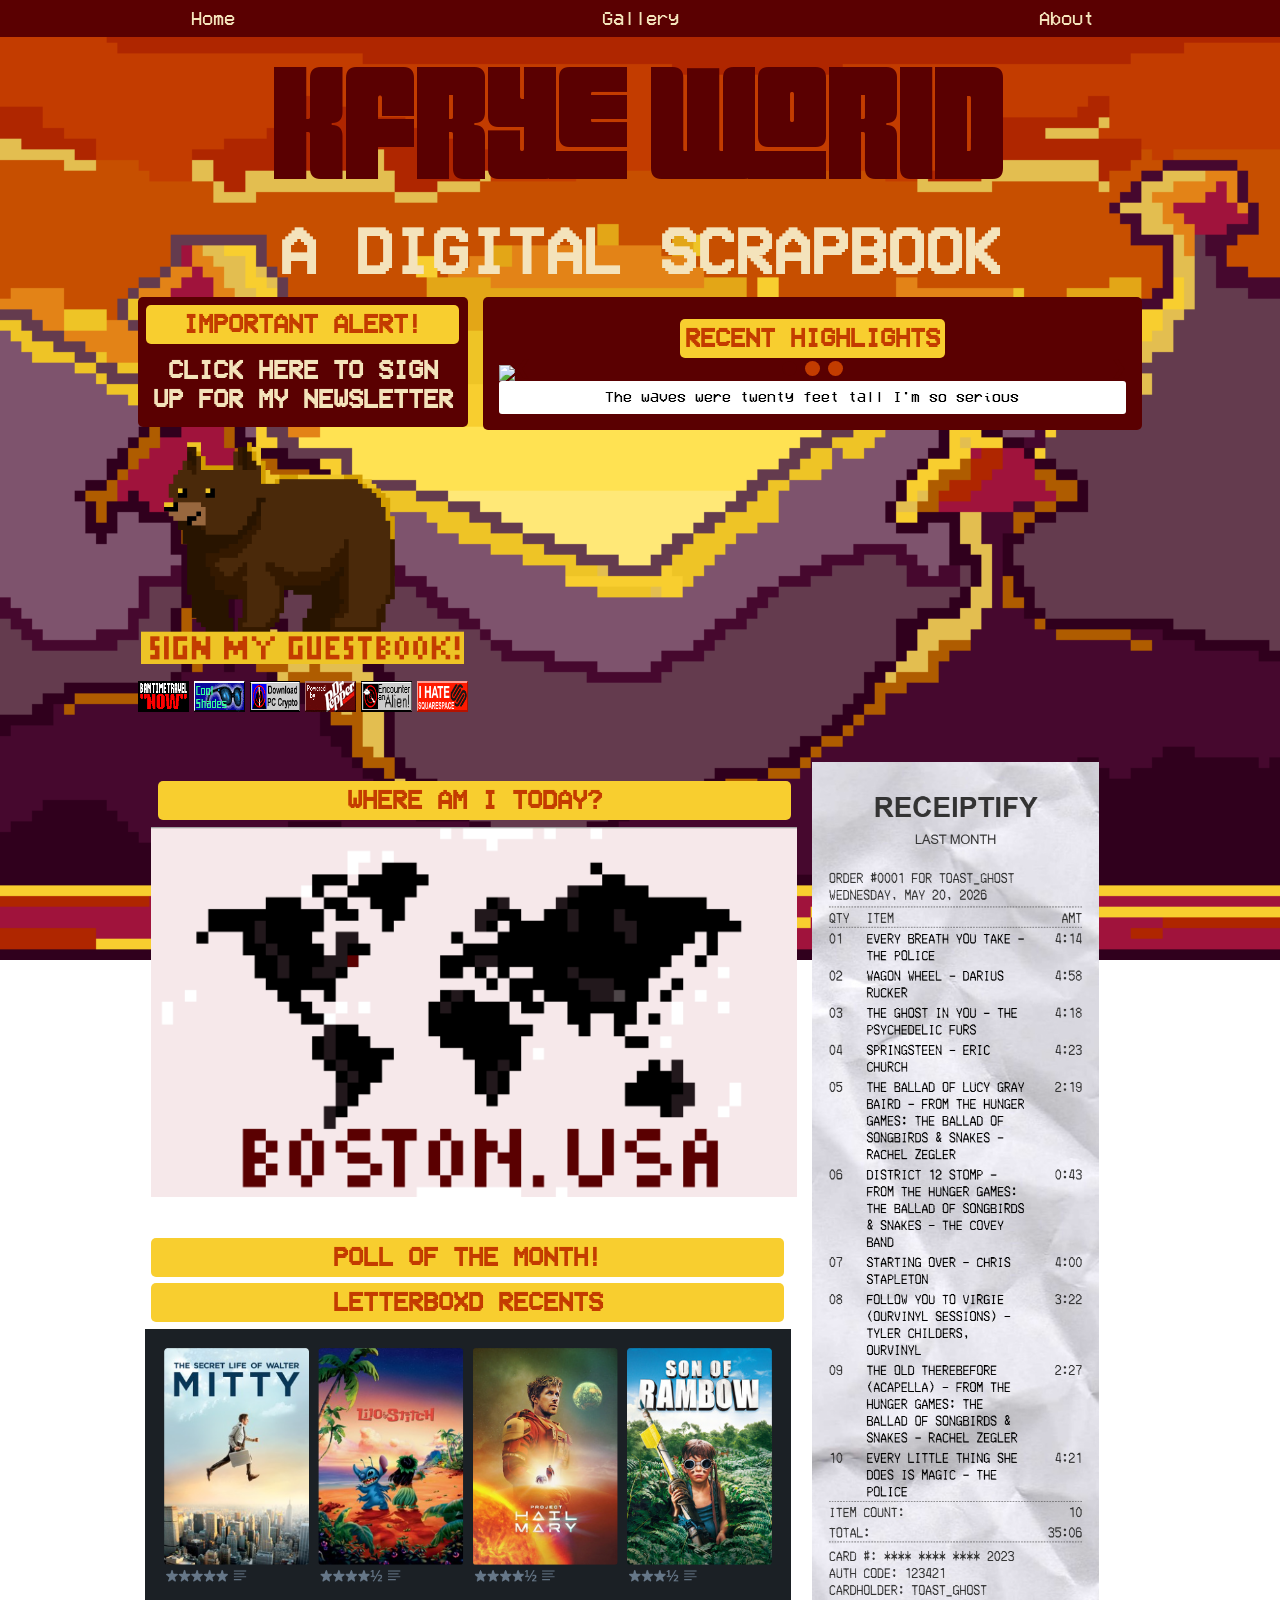
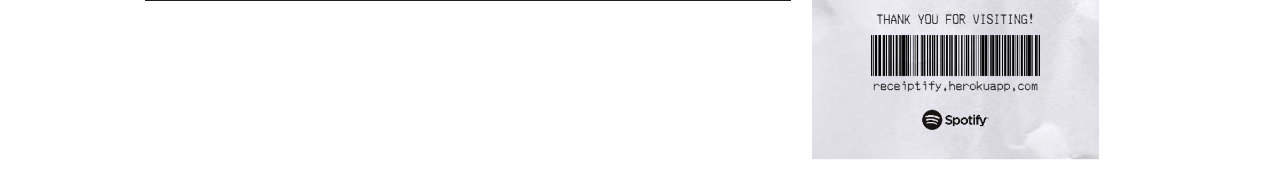
==== commit 4f6ced1e: "clickstuff" ====
--- a/index.html
+++ b/index.html
@@ -39,13 +39,8 @@
         </div>
       </div>
     </div> 
-    <div>
-      <iframe src="https://kfrye.atabook.org/" 
-        width="100%" 
-        style="border: none; top: -10px;"
-        frameborder="0"
-        title="Guestbook">
-    </iframe>
+    <div id="guestbook">
+      <a href="https://kfrye.atabook.org/" target="_blank"><img src="Media/bearfriend (3).png" alt=""></a>
     </div>  
     <div class="button-slideshow">
       <a href="https://whimsy.space/" target="_blank" rel="noopener noreferrer">
--- a/styles1.css
+++ b/styles1.css
@@ -227,6 +227,10 @@
   border-radius: 5px;
 }
 
+.window:hover {
+  filter: drop-shadow(0 4px 8px rgba(255,255,0,0.8));
+}
+
 .window-body{
   display: flex;
   justify-content: center;
@@ -240,12 +244,13 @@
   text-decoration: none;
 }
 
-iframe {
-  display: block;
-  width: 100%;
-  height: 21rem;
-  border-radius: 5px;
-  margin-top: 1%;
+#guestbook{
+  margin: 1%;
+  padding-top: 1%;
+}
+
+#guestbook:hover {
+  filter: drop-shadow(0 4px 8px rgba(255,255,0,0.8));
 }
 
 .grid-container {
@@ -275,6 +280,10 @@
   grid-column: 1;
   grid-row: 1;
   width: 100%;
+}
+
+.item-1:hover {
+  filter: drop-shadow(0 4px 8px rgba(255,255,0,0.8));
 }
 
 .item-2 {
@@ -344,6 +353,10 @@
 .button-slideshow img{
   height: 31px;
   width: 88px;
+}
+
+.button-slideshow a:hover {
+  filter: drop-shadow(0 4px 8px rgba(255,255,0,0.8));
 }
 
 /* Slideshow container */
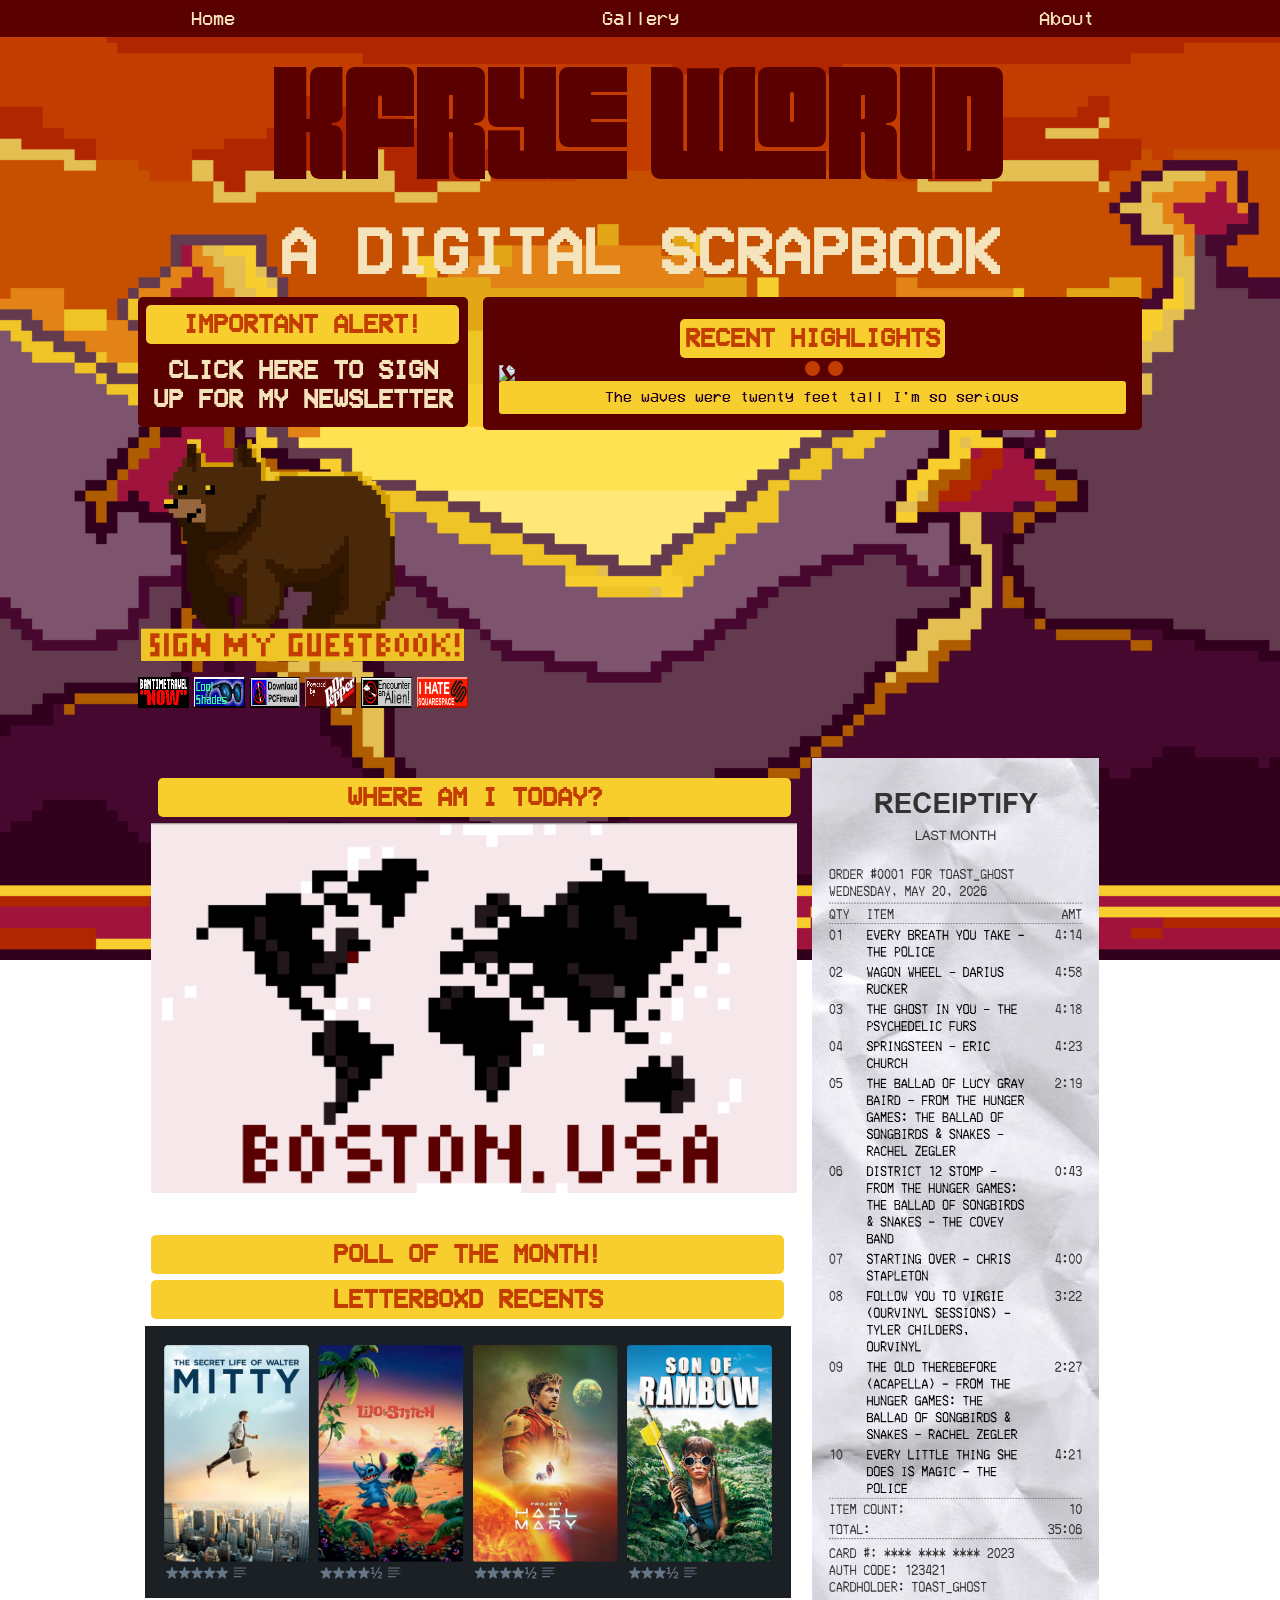
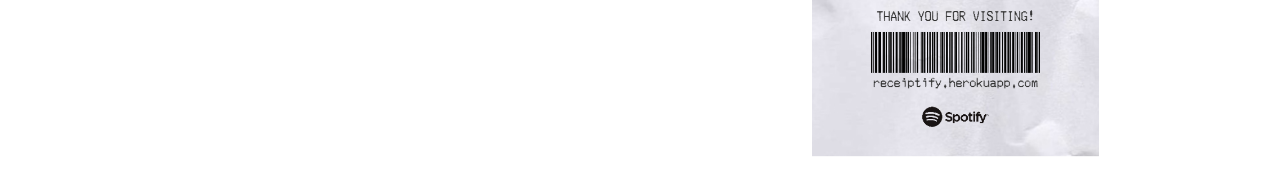
==== commit 8fae236e: "small debug small style adjust" ====
--- a/index.html
+++ b/index.html
@@ -13,6 +13,7 @@
   <style>* {
   cursor: url('https://cdn.cursors-4u.net/previews/diet-coke-418678a9-32.webp') 32 32, auto !important;
 }</style>
+
 <div id="page">
    <nav id="site-nav">
     <a href="index.html">Home</a>
--- a/styles1.css
+++ b/styles1.css
@@ -246,7 +246,6 @@
 
 #guestbook{
   margin: 1%;
-  padding-top: 1%;
 }
 
 #guestbook:hover {
@@ -402,7 +401,8 @@
   }
   .text {
     bottom: 40px;
-    color: #000000;
+    color: #250020;
+    background-color: #f8ce2f;
     font-family: Helvetica, sans-serif;
     font-size: 15px;
     padding: 8px 12px;
@@ -438,20 +438,25 @@
   border-radius: 3px 0 0 3px;
 }
 
+.prev {
+  left: 0;
+  border-radius: 3px 0 0 3px;
+}
+
 /* On hover, add a black background color with a little bit see-through */
 .prev:hover, .next:hover {
   background-color: rgba(0,0,0,0.8);
 }
 
 .text {
-  color: #000000;
+  color: #250020;
+  background-color: #f8ce2f;
   font-family: VCR_OSD_MONO, sans-serif;
   font-size: 15px;
   padding: 8px 12px;
   bottom: 490px;
   width: 100%;
   text-align: center;
-  background-color: #ffffff;
   box-sizing: border-box;
   border-radius: 3px;
 }
@@ -577,5 +582,7 @@
 
 @font-face {
   font-family: VCR_OSD_MONO;
-  src: url(Fonts/VCR_OSD_MONO_1.001.ttf);
+  src: url(Fonts/VCR_OSD_MONO_1.001.ttf) format('truetype'),
+    url(Fonts/VCROSDMono.woff) format('woff'),
+    url(Fonts/VCROSDMono.woff2) format('woff2');
 }
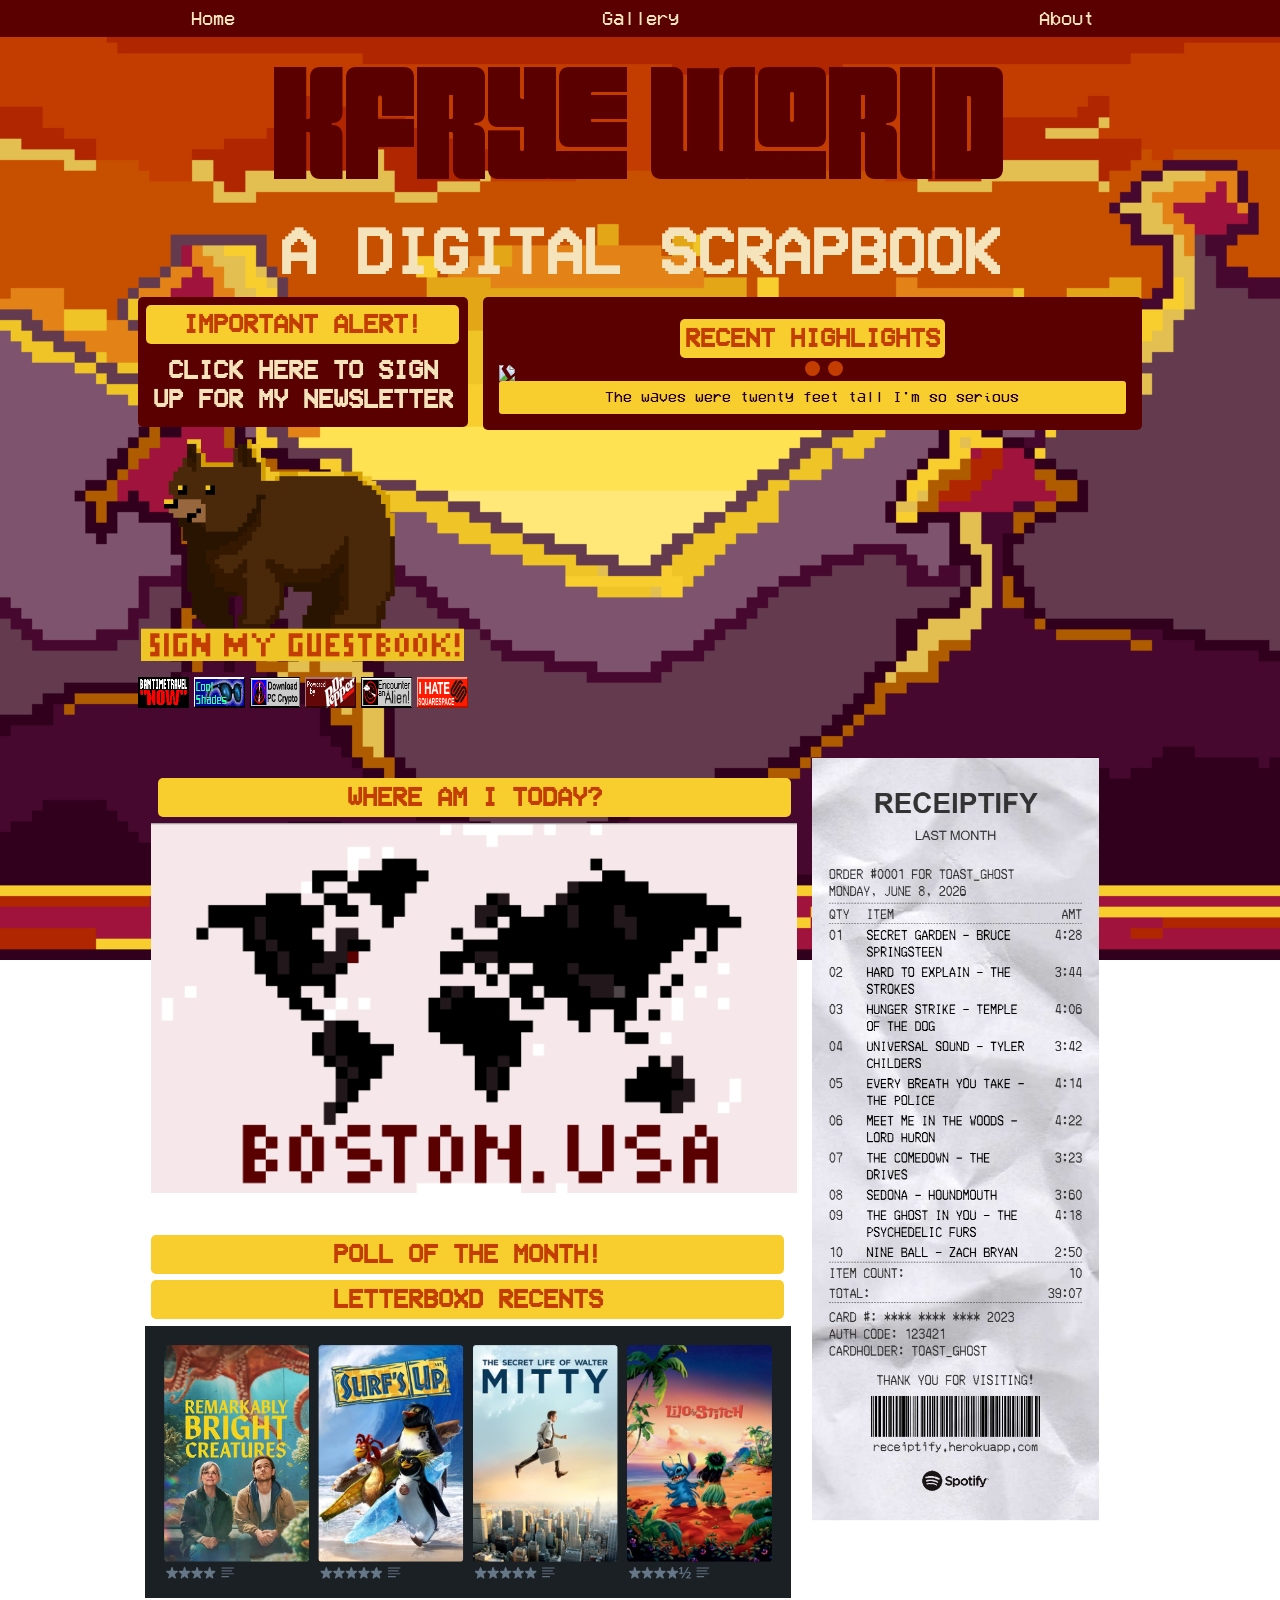
==== commit cd1ee530: "commit91526" ====
--- a/index.html
+++ b/index.html
@@ -117,13 +117,13 @@
       <div><h3>Letterboxd Recents</h3></div>
          <div class="item item-1">
           <a href="https://boxd.it/flhbj"target="_blank" rel="noopener noreferrer">
-          <img src="Media/Letterboxd Updates/letterboxd-recent-2026-05-26.png" alt="Recent movies watched" style="width: 100%; height: auto; object-fit: cover;"></a></div>
+          <img src="Media/letterboxd-recent-2026-06-08.png" alt="Recent movies watched" style="width: 100%; height: auto; object-fit: cover;"></a></div>
     </div>
     </div>
     
    
     <div class="item item-3">
-    <img src="Media/recieptify_may26.png" alt="What I've been listening to lately"></div>
+    <img src="Media/top_tracks_short_term.png" alt="What I've been listening to lately"></div>
 </div>
 </div>
  </div>  
--- a/styles1.css
+++ b/styles1.css
@@ -19,6 +19,12 @@
   .page-wrapper{
     width: 100%;
   }
+  #page{    
+    background-repeat:no-repeat;
+    background-size:contain;
+    background-position: top center;
+    overflow: hidden;
+    background-attachment: fixed;}
 }
 
 body {
